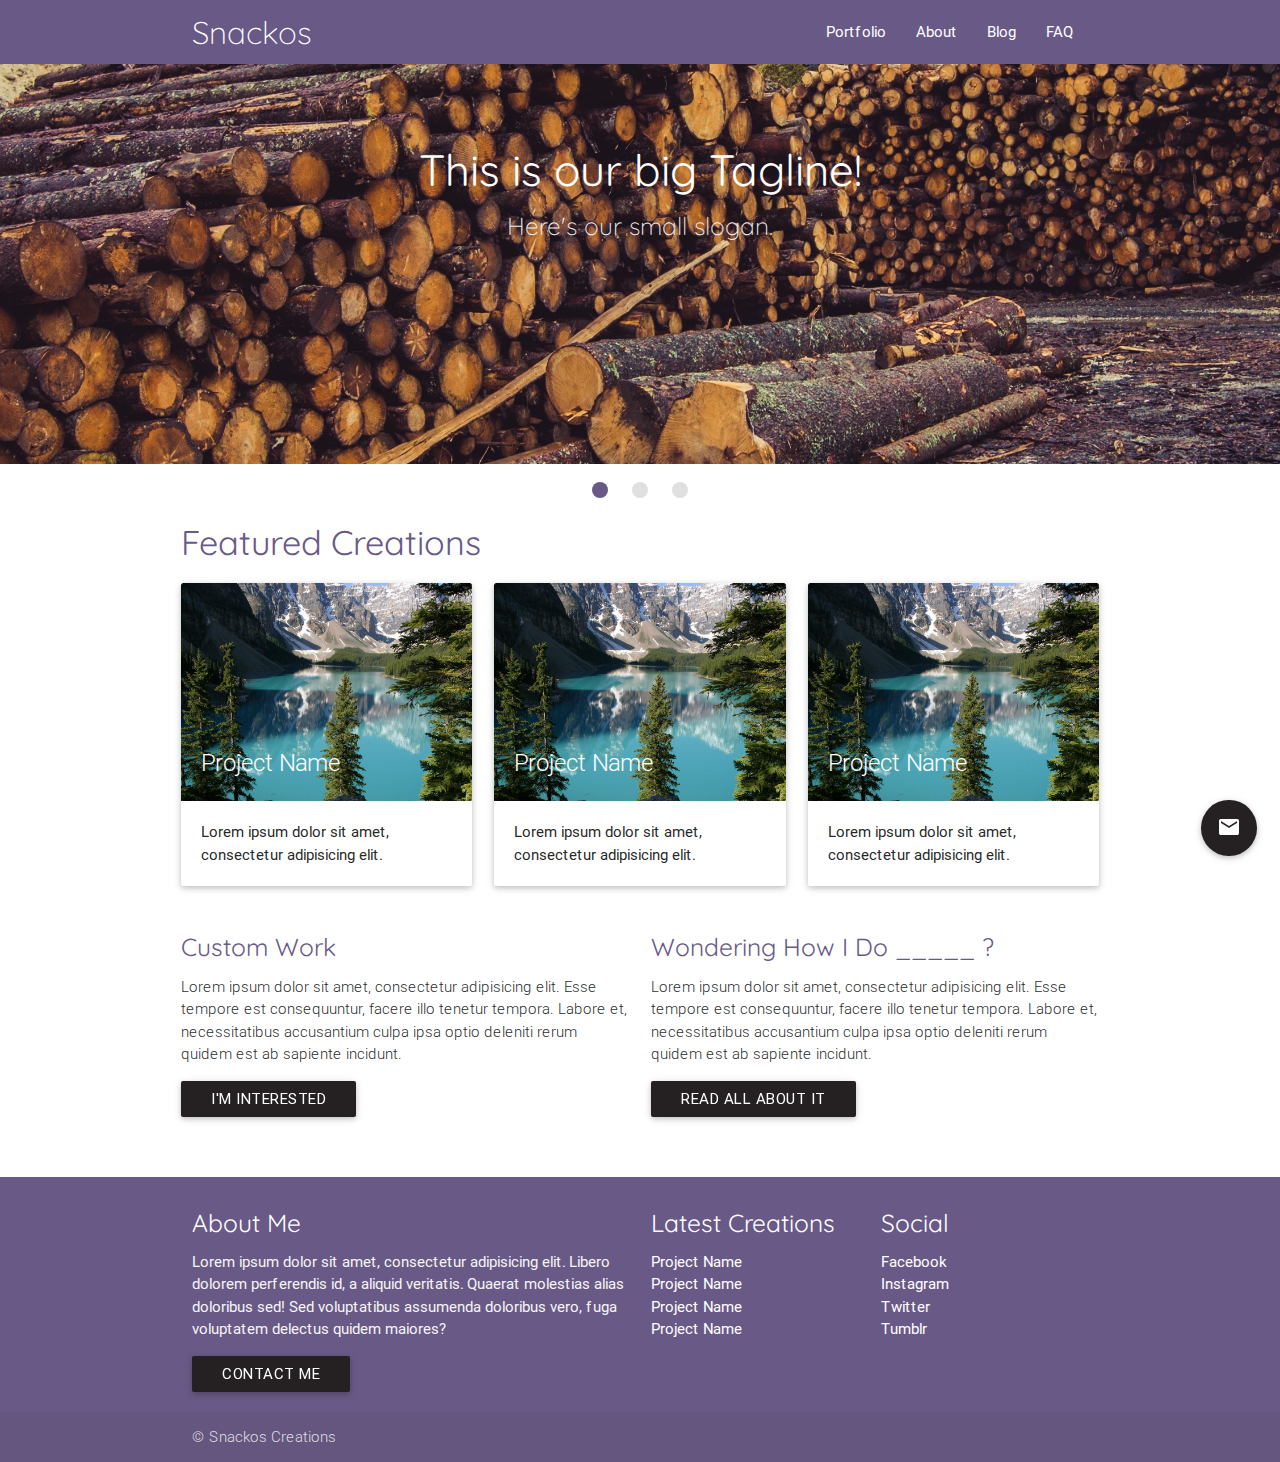
==== index.html @ 1c43aabe "Initial 👊" ====
<!DOCTYPE html>
<html lang="en">

<head>
    <!--Import Google Icon Font-->
    <link href="http://fonts.googleapis.com/icon?family=Material+Icons" rel="stylesheet">
    <link href='https://fonts.googleapis.com/css?family=Quicksand' rel='stylesheet' type='text/css'>
    <!--Import materialize.css-->
    <link type="text/css" rel="stylesheet" href="css/materialize.min.css" media="screen,projection" />
    <link type="text/css" rel="stylesheet" href="css/style.css" media="screen,projection" />
    <!--Let browser know website is optimized for mobile-->
    <meta name="viewport" content="width=device-width, initial-scale=1.0" />
    <!--Title & Color-->
    <meta name="theme-color" content="#695986">
    <title>Snackos Creations</title>
</head>

<body>
    <!-- Email FAB -->
    <div class="fixed-action-btn" style="bottom: 45px; right: 24px;">
        <a href="mailto:snackoscosplay@yahoo.com" target="_blank" class="btn-floating btn-large waves-effect waves-light secondary">
            <i class="large material-icons white-text">email</i>
        </a>
    </div>

    <header>
        <nav class="primary">
            <div class="nav-wrapper container">
                <a href="/" class="brand-logo" style="font-weight:200;">Snackos</a>
                <a href="#" data-activates="mobile-demo" class="button-collapse"><i class="material-icons">menu</i></a>
                <ul class="right hide-on-med-and-down">
                    <li><a href="portfolio">Portfolio</a></li>
                    <li><a href="about">About</a></li>
                    <li><a href="blog">Blog</a></li>
                    <li><a href="faq">FAQ</a></li>
                </ul>
                <ul class="side-nav" id="mobile-demo">
                    <li><a href="portfolio">Portfolio</a></li>
                    <li><a href="about">About</a></li>
                    <li><a href="blog">Blog</a></li>
                    <li><a href="faq">FAQ</a></li>
                </ul>
            </div>
        </nav>
    </header>

    <main>
        <div class="row">
            <div class="slider">
                <ul class="slides">
                    <li>
                        <img src="images/hero.jpeg">
                        <!-- random image -->
                        <div class="caption center-align">
                            <h3>This is our big Tagline!</h3>
                            <h5 class="light grey-text text-lighten-3">Here's our small slogan.</h5>
                        </div>
                    </li>
                    <li>
                        <img src="images/hero.jpeg">
                        <!-- random image -->
                        <div class="caption left-align">
                            <h3>Left Aligned Caption</h3>
                            <h5 class="light grey-text text-lighten-3">Here's our small slogan.</h5>
                        </div>
                    </li>
                    <li>
                        <img src="images/hero.jpeg">
                        <!-- random image -->
                        <div class="caption right-align">
                            <h3>Right Aligned Caption</h3>
                            <h5 class="light grey-text text-lighten-3">Here's our small slogan.</h5>
                        </div>
                    </li>
                </ul>
            </div>
        </div>

        <div class="container">
            <div class="row">
                <!-- Featured Section -->
                <h4 class="primary-text">Featured Creations</h4>
                <div class="row">
                    <div class="col s12 m4">
                        <div class="card">
                            <div class="card-image">
                                <a href="#">
                                    <img src="images/project.jpg">
                                </a>
                                <span class="card-title">Project Name</span>
                            </div>
                            <div class="card-content">
                                <p>Lorem ipsum dolor sit amet, consectetur adipisicing elit.</p>
                            </div>
                        </div>
                    </div>
                    <div class="col s12 m4">
                        <div class="card">
                            <div class="card-image">
                                <a href="#">
                                    <img src="images/project.jpg">
                                </a>
                                <span class="card-title">Project Name</span>
                            </div>
                            <div class="card-content">
                                <p>Lorem ipsum dolor sit amet, consectetur adipisicing elit.</p>
                            </div>
                        </div>
                    </div>
                    <div class="col s12 m4">
                        <div class="card">
                            <div class="card-image">
                                <a href="#">
                                    <img src="images/project.jpg">
                                </a>
                                <span class="card-title">Project Name</span>
                            </div>
                            <div class="card-content">
                                <p>Lorem ipsum dolor sit amet, consectetur adipisicing elit.</p>
                            </div>
                        </div>
                    </div>
                </div>
                <!-- Custom Work -->
                <div class="row">
                    <div class="col s12 m6">
                        <h5 class="primary-text">Custom Work</h5>
                        <p class="light">Lorem ipsum dolor sit amet, consectetur adipisicing elit. Esse tempore est consequuntur, facere illo tenetur tempora. Labore et, necessitatibus accusantium culpa ipsa optio deleniti rerum quidem est ab sapiente incidunt.</p>
                        <a href="about#contact" class="waves-effect waves-light btn secondary">I'm Interested</a>
                    </div>
                    <div class="col s12 m6">
                        <!-- Another Half Width Interesting Thing -->
                        <h5 class="primary-text">Wondering How I Do _____ ?</h5>
                        <p class="light">Lorem ipsum dolor sit amet, consectetur adipisicing elit. Esse tempore est consequuntur, facere illo tenetur tempora. Labore et, necessitatibus accusantium culpa ipsa optio deleniti rerum quidem est ab sapiente incidunt.</p>
                        <a href="faq" class="waves-effect waves-light btn secondary">Read All About It</a>
                    </div>
                </div>
            </div>

    </main>

    <footer class="page-footer primary">
        <div class="container">
            <div class="row">
                <div class="col l6 s12">
                    <h5 class="white-text">About Me</h5>
                    <p class="grey-text text-lighten-4">Lorem ipsum dolor sit amet, consectetur adipisicing elit. Libero dolorem perferendis id, a aliquid veritatis. Quaerat molestias alias doloribus sed! Sed voluptatibus assumenda doloribus vero, fuga voluptatem delectus quidem maiores?</p>
                    <a href="about#contact" class="waves-effect waves-light btn secondary">Contact Me</a>
                </div>
                <div class="col l3 s12">
                    <h5 class="white-text">Latest Creations</h5>
                    <ul>
                        <li><a class="white-text" href="#!">Project Name</a></li>
                        <li><a class="white-text" href="#!">Project Name</a></li>
                        <li><a class="white-text" href="#!">Project Name</a></li>
                        <li><a class="white-text" href="#!">Project Name</a></li>
                    </ul>
                </div>
                <div class="col l3 s12">
                    <h5 class="white-text">Social</h5>
                    <ul>
                        <li><a class="white-text" target="_blank" href="http://facebook.com/snackoscosplay">Facebook</a></li>
                        <li><a class="white-text" target="_blank" href="http://instagram.com/trialofthejillu">Instagram</a></li>
                        <li><a class="white-text" target="_blank" href="#!">Twitter</a></li>
                        <li><a class="white-text" target="_blank" href="#!">Tumblr</a></li>
                    </ul>
                </div>
            </div>
        </div>
        <div class="footer-copyright">
            <div class="container">
                &copy; Snackos Creations
            </div>
        </div>
    </footer>

    <!--Import jQuery before materialize.js-->
    <script type="text/javascript" src="https://code.jquery.com/jquery-2.1.1.min.js"></script>
    <script type="text/javascript" src="js/materialize.min.js"></script>
    <script type="text/javascript" src="js/init.js"></script>

</body>

</html>
---- css/style.css ----
/*Sticky Footer*/
body {
    display: flex;
    min-height: 100vh;
    flex-direction: column;
}
main {
    flex: 1 0 auto;
}

/*Custom Font Styling*/
h1, h2, h3, h4, h5 {
    font-family: 'Quicksand', sans-serif;
}
.brand-logo {
    font-family: 'Quicksand', sans-serif;
}

/*Custom Color Styling*/
.primary {
    background-color: #695986 !important;
}
.secondary {
    background-color: #252122 !important;
}
.primary-text {
    color: #695986 !important;
}
.secondary-text {
    color: #252122 !important;
}

/*Slider Custom Styling*/
.slider .indicators .indicator-item.active {
    background-color: #695986;
}

/*Custom Form Styling*/
.input-field input[type=text]:focus + label {
    color: #695986;
}
.input-field input[type=text]:focus {
    border-bottom: 1px solid #695986;
    box-shadow: 0 1px 0 0 #695986;
}
input[type=text]:focus:not([readonly]), input[type=password]:focus:not([readonly]), input[type=email]:focus:not([readonly]), input[type=url]:focus:not([readonly]), input[type=time]:focus:not([readonly]), input[type=date]:focus:not([readonly]), input[type=datetime-local]:focus:not([readonly]), input[type=tel]:focus:not([readonly]), input[type=number]:focus:not([readonly]), input[type=search]:focus:not([readonly]), textarea.materialize-textarea:focus:not([readonly]) {
    border-bottom: 1px solid #695986;
    box-shadow: 0 1px 0 0 #695986;
}
input[type=text]:focus:not([readonly]) + label, input[type=password]:focus:not([readonly]) + label, input[type=email]:focus:not([readonly]) + label, input[type=url]:focus:not([readonly]) + label, input[type=time]:focus:not([readonly]) + label, input[type=date]:focus:not([readonly]) + label, input[type=datetime-local]:focus:not([readonly]) + label, input[type=tel]:focus:not([readonly]) + label, input[type=number]:focus:not([readonly]) + label, input[type=search]:focus:not([readonly]) + label, textarea.materialize-textarea:focus:not([readonly]) + label {
    color: #695986;
}
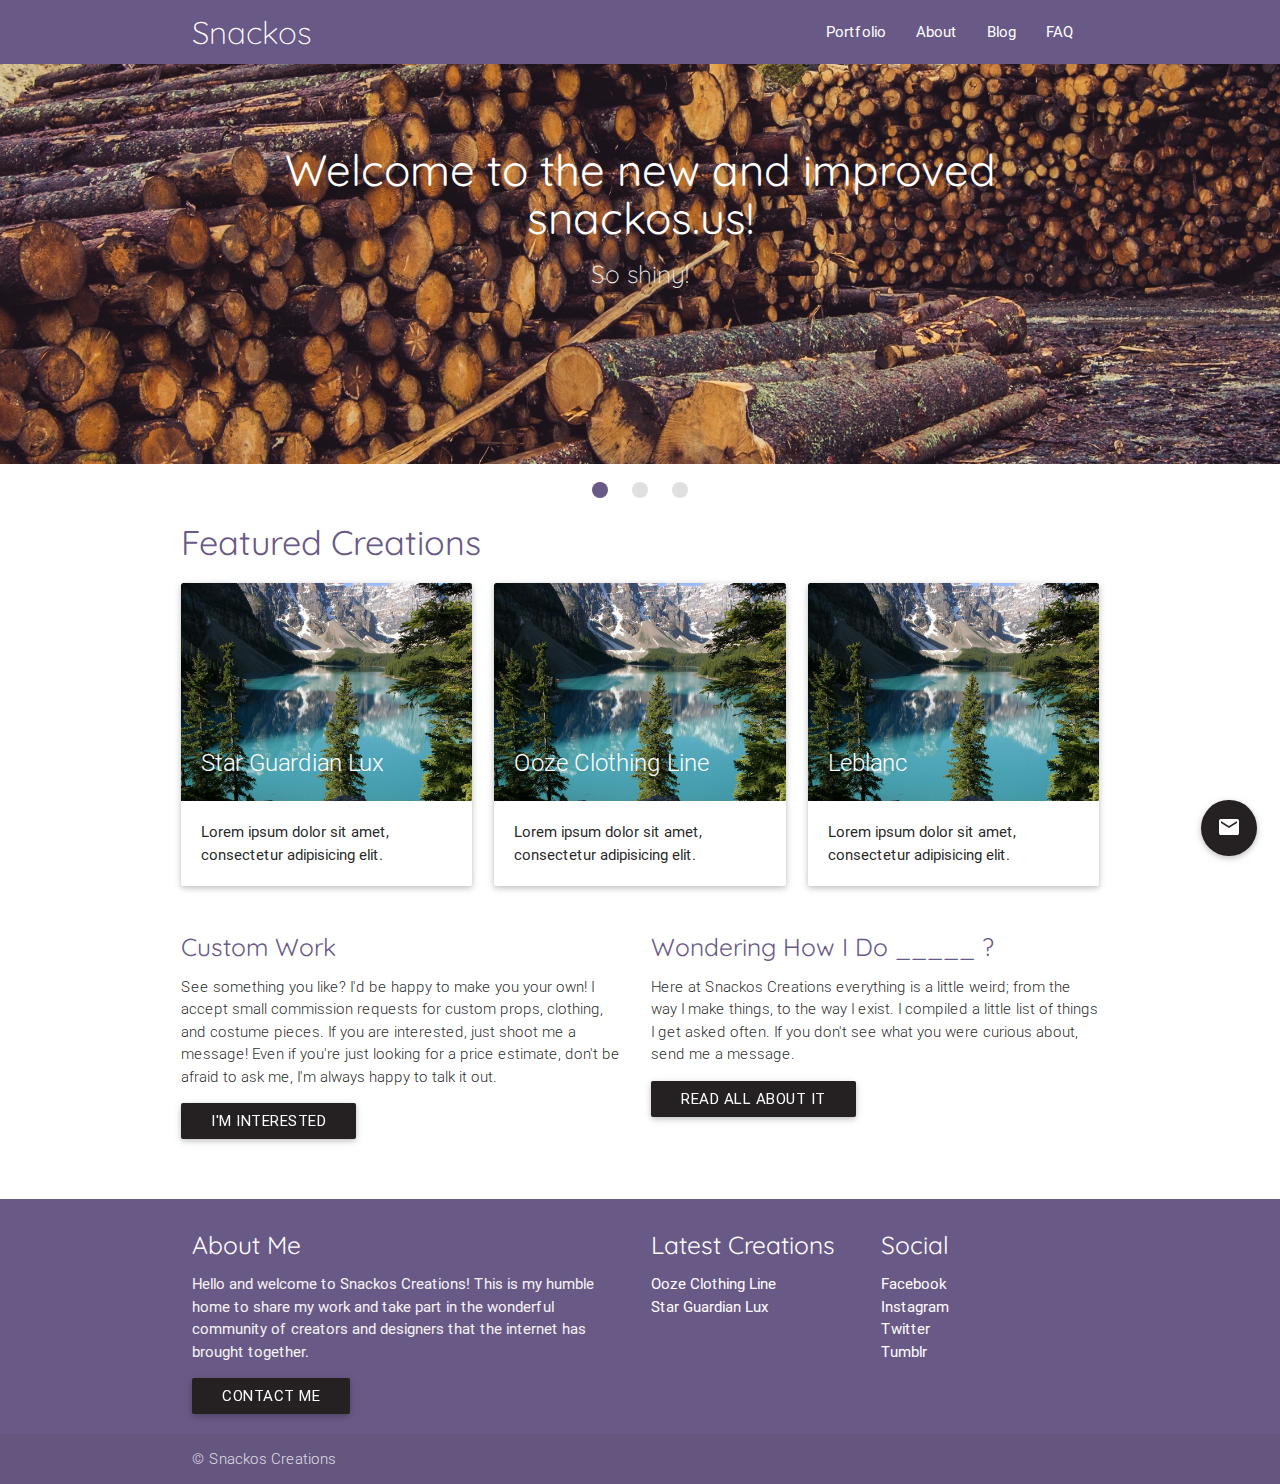
==== commit fbaa8ae8: "Added Copy & Other stuffs" ====
--- a/index.html
+++ b/index.html
@@ -29,16 +29,16 @@
                 <a href="/" class="brand-logo" style="font-weight:200;">Snackos</a>
                 <a href="#" data-activates="mobile-demo" class="button-collapse"><i class="material-icons">menu</i></a>
                 <ul class="right hide-on-med-and-down">
-                    <li><a href="portfolio">Portfolio</a></li>
-                    <li><a href="about">About</a></li>
-                    <li><a href="blog">Blog</a></li>
-                    <li><a href="faq">FAQ</a></li>
+                    <li><a href="/portfolio">Portfolio</a></li>
+                    <li><a href="/about">About</a></li>
+                    <li><a href="/blog">Blog</a></li>
+                    <li><a href="/faq">FAQ</a></li>
                 </ul>
                 <ul class="side-nav" id="mobile-demo">
-                    <li><a href="portfolio">Portfolio</a></li>
-                    <li><a href="about">About</a></li>
-                    <li><a href="blog">Blog</a></li>
-                    <li><a href="faq">FAQ</a></li>
+                    <li><a href="/portfolio">Portfolio</a></li>
+                    <li><a href="/about">About</a></li>
+                    <li><a href="/blog">Blog</a></li>
+                    <li><a href="/faq">FAQ</a></li>
                 </ul>
             </div>
         </nav>
@@ -52,24 +52,24 @@
                         <img src="images/hero.jpeg">
                         <!-- random image -->
                         <div class="caption center-align">
-                            <h3>This is our big Tagline!</h3>
-                            <h5 class="light grey-text text-lighten-3">Here's our small slogan.</h5>
+                            <h3>Welcome to the new and improved snackos.us!</h3>
+                            <h5 class="light grey-text text-lighten-3">So shiny!</h5>
                         </div>
                     </li>
                     <li>
                         <img src="images/hero.jpeg">
                         <!-- random image -->
                         <div class="caption left-align">
-                            <h3>Left Aligned Caption</h3>
-                            <h5 class="light grey-text text-lighten-3">Here's our small slogan.</h5>
+                            <h3>Diana&#39;s crescent blade tutorial</h3>
+                            <h5 class="light grey-text text-lighten-3"><a href="#DIANNA" class="cyan-text" target="_blank">Click here</a> for more details</h5>
                         </div>
                     </li>
                     <li>
                         <img src="images/hero.jpeg">
                         <!-- random image -->
                         <div class="caption right-align">
-                            <h3>Right Aligned Caption</h3>
-                            <h5 class="light grey-text text-lighten-3">Here's our small slogan.</h5>
+                            <h3>Blog: Coming soon!</h3>
+                            <h5 class="light grey-text text-lighten-3">What&#39;s next for Snackos Creations?</h5>
                         </div>
                     </li>
                 </ul>
@@ -87,7 +87,7 @@
                                 <a href="#">
                                     <img src="images/project.jpg">
                                 </a>
-                                <span class="card-title">Project Name</span>
+                                <span class="card-title">Star Guardian Lux</span>
                             </div>
                             <div class="card-content">
                                 <p>Lorem ipsum dolor sit amet, consectetur adipisicing elit.</p>
@@ -100,7 +100,7 @@
                                 <a href="#">
                                     <img src="images/project.jpg">
                                 </a>
-                                <span class="card-title">Project Name</span>
+                                <span class="card-title">Ooze Clothing Line</span>
                             </div>
                             <div class="card-content">
                                 <p>Lorem ipsum dolor sit amet, consectetur adipisicing elit.</p>
@@ -113,7 +113,7 @@
                                 <a href="#">
                                     <img src="images/project.jpg">
                                 </a>
-                                <span class="card-title">Project Name</span>
+                                <span class="card-title">Leblanc</span>
                             </div>
                             <div class="card-content">
                                 <p>Lorem ipsum dolor sit amet, consectetur adipisicing elit.</p>
@@ -125,13 +125,13 @@
                 <div class="row">
                     <div class="col s12 m6">
                         <h5 class="primary-text">Custom Work</h5>
-                        <p class="light">Lorem ipsum dolor sit amet, consectetur adipisicing elit. Esse tempore est consequuntur, facere illo tenetur tempora. Labore et, necessitatibus accusantium culpa ipsa optio deleniti rerum quidem est ab sapiente incidunt.</p>
+                        <p class="light">See something you like? I&#39;d be happy to make you your own! I accept small commission requests for custom props, clothing, and costume pieces. If you are interested, just shoot me a message! Even if you&#39;re just looking for a price estimate, don&#39;t be afraid to ask me, I&#39;m always happy to talk it out.</p>
                         <a href="about#contact" class="waves-effect waves-light btn secondary">I'm Interested</a>
                     </div>
                     <div class="col s12 m6">
                         <!-- Another Half Width Interesting Thing -->
                         <h5 class="primary-text">Wondering How I Do _____ ?</h5>
-                        <p class="light">Lorem ipsum dolor sit amet, consectetur adipisicing elit. Esse tempore est consequuntur, facere illo tenetur tempora. Labore et, necessitatibus accusantium culpa ipsa optio deleniti rerum quidem est ab sapiente incidunt.</p>
+                        <p class="light">Here at Snackos Creations everything is a little weird; from the way I make things, to the way I exist. I compiled a little list of things I get asked often. If you don&#39;t see what you were curious about, send me a message.</p>
                         <a href="faq" class="waves-effect waves-light btn secondary">Read All About It</a>
                     </div>
                 </div>
@@ -144,16 +144,14 @@
             <div class="row">
                 <div class="col l6 s12">
                     <h5 class="white-text">About Me</h5>
-                    <p class="grey-text text-lighten-4">Lorem ipsum dolor sit amet, consectetur adipisicing elit. Libero dolorem perferendis id, a aliquid veritatis. Quaerat molestias alias doloribus sed! Sed voluptatibus assumenda doloribus vero, fuga voluptatem delectus quidem maiores?</p>
+                    <p class="grey-text text-lighten-4">Hello and welcome to Snackos Creations! This is my humble home to share my work and take part in the wonderful community of creators and designers that the internet has brought together.</p>
                     <a href="about#contact" class="waves-effect waves-light btn secondary">Contact Me</a>
                 </div>
                 <div class="col l3 s12">
                     <h5 class="white-text">Latest Creations</h5>
                     <ul>
-                        <li><a class="white-text" href="#!">Project Name</a></li>
-                        <li><a class="white-text" href="#!">Project Name</a></li>
-                        <li><a class="white-text" href="#!">Project Name</a></li>
-                        <li><a class="white-text" href="#!">Project Name</a></li>
+                        <li><a class="white-text" href="#!">Ooze Clothing Line</a></li>
+                        <li><a class="white-text" href="#!">Star Guardian Lux</a></li>
                     </ul>
                 </div>
                 <div class="col l3 s12">
--- a/css/style.css
+++ b/css/style.css
@@ -35,7 +35,7 @@
     background-color: #695986;
 }
 
-/*Custom Form Styling*/
+/*Custom Input Form Styling*/
 .input-field input[type=text]:focus + label {
     color: #695986;
 }
@@ -50,3 +50,14 @@
 input[type=text]:focus:not([readonly]) + label, input[type=password]:focus:not([readonly]) + label, input[type=email]:focus:not([readonly]) + label, input[type=url]:focus:not([readonly]) + label, input[type=time]:focus:not([readonly]) + label, input[type=date]:focus:not([readonly]) + label, input[type=datetime-local]:focus:not([readonly]) + label, input[type=tel]:focus:not([readonly]) + label, input[type=number]:focus:not([readonly]) + label, input[type=search]:focus:not([readonly]) + label, textarea.materialize-textarea:focus:not([readonly]) + label {
     color: #695986;
 }
+
+/*Social Colors*/
+.facebook {
+    background-color: #3b5998 !important;
+}
+.twitter {
+    background-color: #55acee !important;
+}
+.googleplus {
+    background-color: #dc4e41 !important;
+}
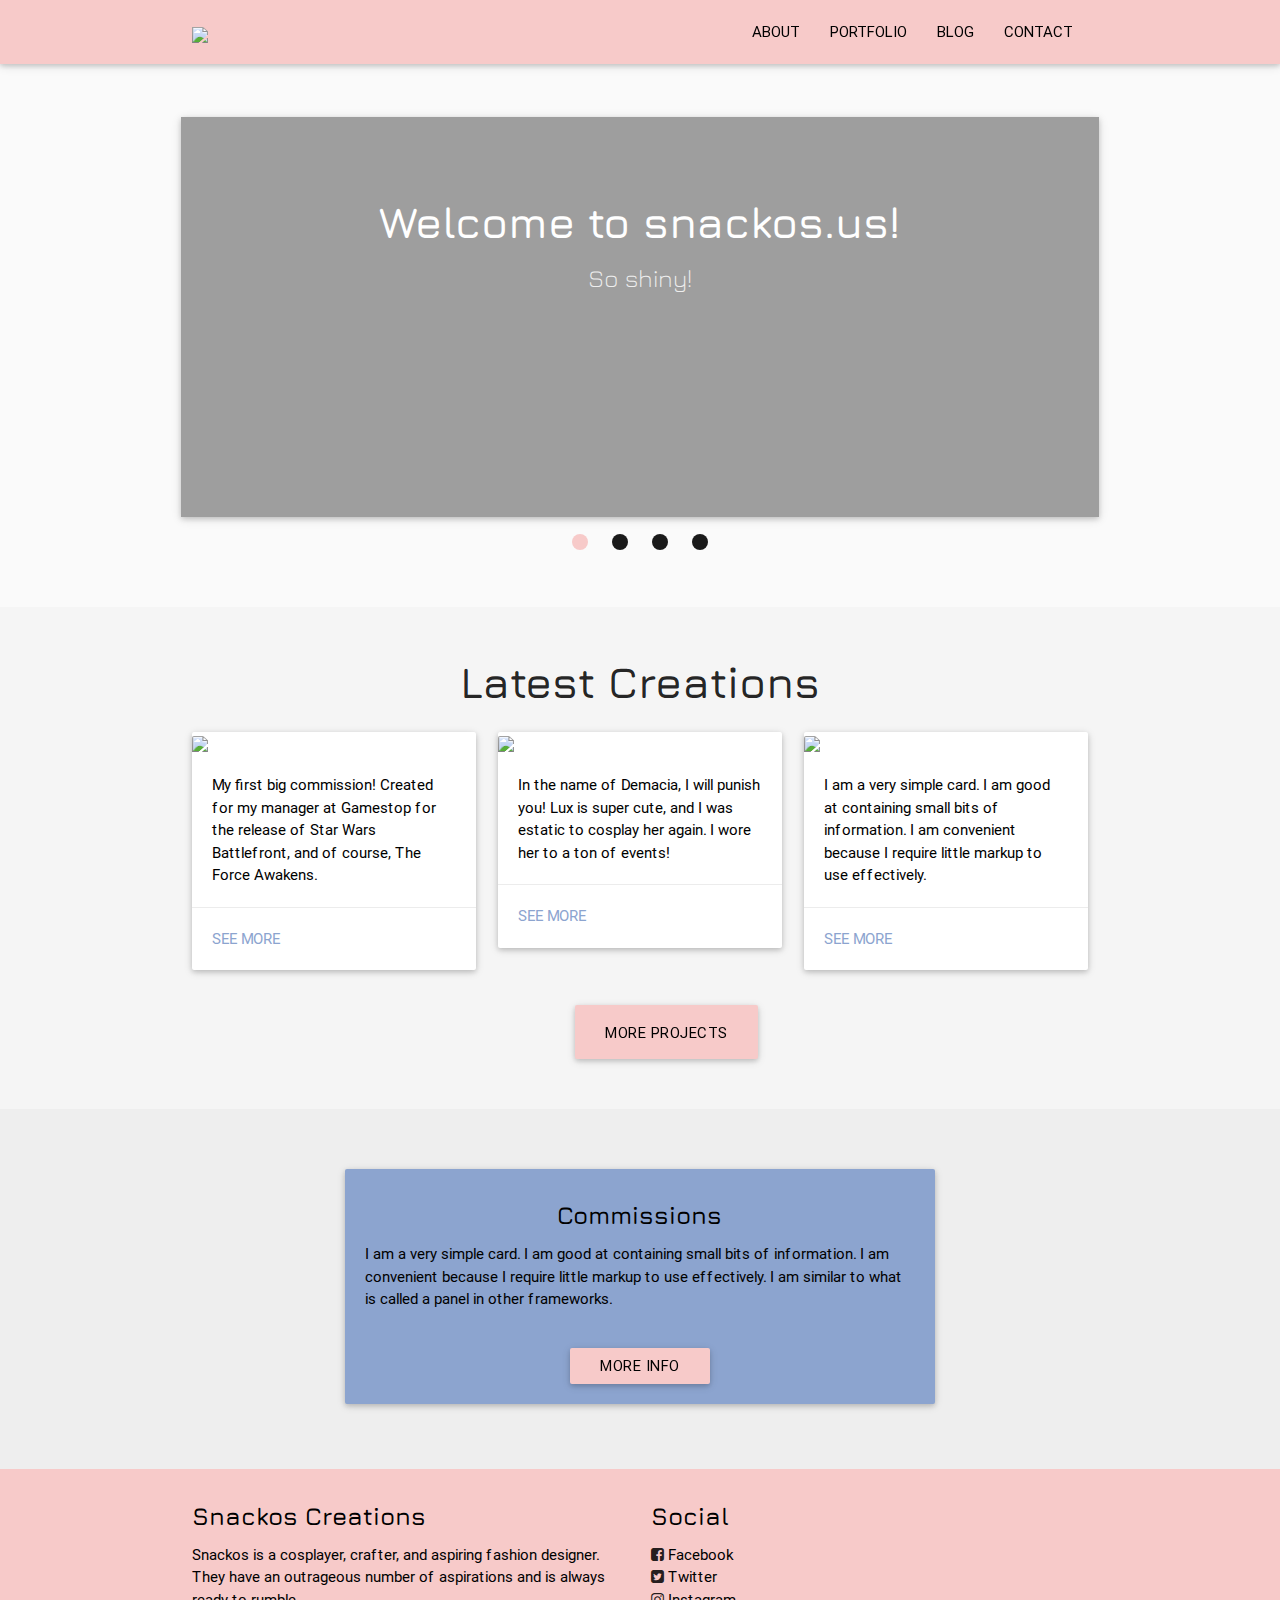
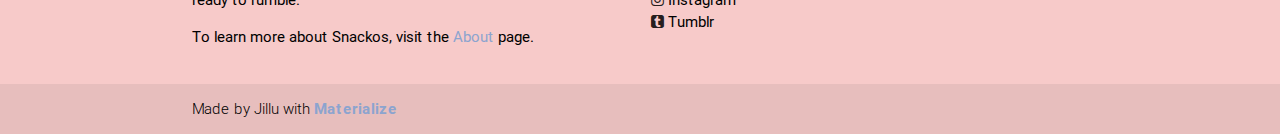
==== commit 8a1b68eb: "Actual better stuff that Jillu wanted..." ====
--- a/index.html
+++ b/index.html
@@ -2,180 +2,249 @@
 <html lang="en">
 
 <head>
-    <!--Import Google Icon Font-->
-    <link href="http://fonts.googleapis.com/icon?family=Material+Icons" rel="stylesheet">
-    <link href='https://fonts.googleapis.com/css?family=Quicksand' rel='stylesheet' type='text/css'>
-    <!--Import materialize.css-->
-    <link type="text/css" rel="stylesheet" href="css/materialize.min.css" media="screen,projection" />
-    <link type="text/css" rel="stylesheet" href="css/style.css" media="screen,projection" />
-    <!--Let browser know website is optimized for mobile-->
-    <meta name="viewport" content="width=device-width, initial-scale=1.0" />
-    <!--Title & Color-->
-    <meta name="theme-color" content="#695986">
+    <meta http-equiv="Content-Type" content="text/html; charset=UTF-8" />
+    <meta name="viewport" content="width=device-width, initial-scale=1, maximum-scale=1.0" />
     <title>Snackos Creations</title>
+    <link href="https://fonts.googleapis.com/icon?family=Material+Icons" rel="stylesheet">
+    <link rel="stylesheet" href="https://maxcdn.bootstrapcdn.com/font-awesome/4.5.0/css/font-awesome.min.css">
+    <link href="css/materialize.min.css" type="text/css" rel="stylesheet" media="screen,projection" />
+    <link href="css/style.css" type="text/css" rel="stylesheet" media="screen,projection" />
+    <link href='https://fonts.googleapis.com/css?family=Jura:400,500,300,600&subset=latin,latin-ext' rel='stylesheet' type='text/css'>
 </head>
 
 <body>
-    <!-- Email FAB -->
-    <div class="fixed-action-btn" style="bottom: 45px; right: 24px;">
-        <a href="mailto:snackoscosplay@yahoo.com" target="_blank" class="btn-floating btn-large waves-effect waves-light secondary">
-            <i class="large material-icons white-text">email</i>
+
+    <div class="hide fixed-action-btn" style="bottom: 45px; right: 24px;">
+        <a class="btn-floating btn-large serenity">
+            <i class="fa fa-scissors white-text"></i>
         </a>
     </div>
 
     <header>
-        <nav class="primary">
-            <div class="nav-wrapper container">
-                <a href="/" class="brand-logo" style="font-weight:200;">Snackos</a>
-                <a href="#" data-activates="mobile-demo" class="button-collapse"><i class="material-icons">menu</i></a>
-                <ul class="right hide-on-med-and-down">
-                    <li><a href="/portfolio">Portfolio</a></li>
-                    <li><a href="/about">About</a></li>
-                    <li><a href="/blog">Blog</a></li>
-                    <li><a href="/faq">FAQ</a></li>
-                </ul>
-                <ul class="side-nav" id="mobile-demo">
-                    <li><a href="/portfolio">Portfolio</a></li>
-                    <li><a href="/about">About</a></li>
-                    <li><a href="/blog">Blog</a></li>
-                    <li><a href="/faq">FAQ</a></li>
-                </ul>
-            </div>
-        </nav>
+        <!-- Dropdown 2 Structure -->
+        <ul id="dropdown2" class="dropdown-content">
+            <li>
+                <a href="/portfolio.html">All Projects</a>
+            </li>
+            <li>
+                <a href="#!">Cosplay</a>
+            </li>
+            <li>
+                <a href="#!">Crafts</a>
+            </li>
+            <li>
+                <a href="#!">Fashion</a>
+            </li>
+        </ul>
+        <div class="navbar-fixed">
+            <nav class="rose">
+                <div class="container">
+                    <div class="nav-wrapper">
+                        <a href="index.html" class="brand-logo">
+                            <img src="http://i.imgur.com/S4apUSM.png">
+                        </a>
+                        <ul class="right hide-on-med-and-down">
+                            <li>
+                                <a href="about.html">ABOUT</a>
+                            </li>
+                            <!-- Dropdown Trigger -->
+                            <li>
+                                <a class="dropdown-button" href="portfolio.html" data-activates="dropdown2">PORTFOLIO</a>
+                            </li>
+                            <li>
+                                <a href="blog.html">BLOG</a>
+                            </li>
+                            <li>
+                                <a href="contact.html">CONTACT</a>
+                            </li>
+                        </ul>
+                    </div>
+                </div>
+            </nav>
+        </div>
     </header>
-
     <main>
-        <div class="row">
-            <div class="slider">
-                <ul class="slides">
-                    <li>
-                        <img src="images/hero.jpeg">
-                        <!-- random image -->
-                        <div class="caption center-align">
-                            <h3>Welcome to the new and improved snackos.us!</h3>
-                            <h5 class="light grey-text text-lighten-3">So shiny!</h5>
-                        </div>
-                    </li>
-                    <li>
-                        <img src="images/hero.jpeg">
-                        <!-- random image -->
-                        <div class="caption left-align">
-                            <h3>Diana&#39;s crescent blade tutorial</h3>
-                            <h5 class="light grey-text text-lighten-3"><a href="#DIANNA" class="cyan-text" target="_blank">Click here</a> for more details</h5>
-                        </div>
-                    </li>
-                    <li>
-                        <img src="images/hero.jpeg">
-                        <!-- random image -->
-                        <div class="caption right-align">
-                            <h3>Blog: Coming soon!</h3>
-                            <h5 class="light grey-text text-lighten-3">What&#39;s next for Snackos Creations?</h5>
-                        </div>
-                    </li>
-                </ul>
-            </div>
-        </div>
-
-        <div class="container">
-            <div class="row">
-                <!-- Featured Section -->
-                <h4 class="primary-text">Featured Creations</h4>
-                <div class="row">
-                    <div class="col s12 m4">
+        <div id="pad-me" class="section">
+            <div class="container">
+                <br>
+                <div class="row">
+                    <div class="slider ">
+                        <ul class="slides z-depth-1">
+                            <li>
+                                <img class="responsive-img" src="https://images.unsplash.com/photo-1452716726610-30ed68426a6b?ixlib=rb-0.3.5&q=80&fm=jpg&crop=entropy&s=eb13d4961a078aca65cfa493a8026519">
+                                <!-- random image -->
+                                <a href="#">
+                                    <div class="caption center-align">
+                                        <h3>Welcome to snackos.us!</h3>
+                                        <h5 class="light grey-text text-lighten-3">So shiny!</h5>
+                                    </div>
+                                </a>
+                            </li>
+                            <li>
+                                <img class="responsive-img" src="https://images.unsplash.com/photo-1452716726610-30ed68426a6b?ixlib=rb-0.3.5&q=80&fm=jpg&crop=entropy&s=eb13d4961a078aca65cfa493a8026519">
+                                <!-- random image -->
+                                <a href="#">
+                                    <div class="caption left-align">
+                                        <h3>Leblanc: League of Legends</h3>
+                                        <h5 class="light grey-text text-lighten-3">Check out the costume gallery!</h5>
+                                    </div>
+                                </a>
+                            </li>
+                            <li>
+                                <img class="responsive-img" src="https://images.unsplash.com/photo-1452716726610-30ed68426a6b?ixlib=rb-0.3.5&q=80&fm=jpg&crop=entropy&s=eb13d4961a078aca65cfa493a8026519">
+                                <!-- random image -->
+                                <a href="#">
+                                    <div class="caption right-align">
+                                        <h3>Diana's Crescent Blade Tutorial'</h3>
+                                        <h5 class="light grey-text text-lighten-3">Clicky here!</h5>
+                                    </div>
+                                </a>
+                            </li>
+                            <li>
+                                <img class="responsive-img" src="https://images.unsplash.com/photo-1452716726610-30ed68426a6b?ixlib=rb-0.3.5&q=80&fm=jpg&crop=entropy&s=eb13d4961a078aca65cfa493a8026519">
+                                <!-- random image -->
+                                <a href="#">
+                                    <div class="caption center-align">
+                                        <h3>Blog: What's next?</h3>
+                                        <h5 class="light grey-text text-lighten-3">(Spoilers: We don't know.)</h5>
+                                    </div>
+                                </a>
+                            </li>
+                        </ul>
+                    </div>
+                </div>
+            </div>
+        </div>
+        <div id="pad-me" class="section grey lighten-4">
+            <div class="container">
+                <div class="row">
+                    <div class="center-align">
+                        <h3>Latest Creations</h3>
+                    </div>
+                    <div class="col s4">
                         <div class="card">
-                            <div class="card-image">
-                                <a href="#">
-                                    <img src="images/project.jpg">
-                                </a>
+                            <div class="card-image waves-effect waves-light">
+                                <img draggable="false" class="responsive-img" src="https://images.unsplash.com/photo-1452716726610-30ed68426a6b?ixlib=rb-0.3.5&q=80&fm=jpg&crop=entropy&s=eb13d4961a078aca65cfa493a8026519">
+                                <span class="card-title">Obi-Wan Kenobi</span>
+                            </div>
+                            <div class="card-content">
+                                <p>My first big commission! Created for my manager at Gamestop for the release of Star Wars Battlefront, and of course, The Force Awakens.</p>
+                            </div>
+                            <div class="card-action">
+                                <a class="text-serenity" href="#">See More</a>
+                            </div>
+                        </div>
+                    </div>
+                    <div class="col s4">
+                        <div class="card">
+                            <div class="card-image waves-effect waves-light">
+                                <img draggable="false" class="responsive-img" src="https://images.unsplash.com/photo-1452716726610-30ed68426a6b?ixlib=rb-0.3.5&q=80&fm=jpg&crop=entropy&s=eb13d4961a078aca65cfa493a8026519">
                                 <span class="card-title">Star Guardian Lux</span>
                             </div>
                             <div class="card-content">
-                                <p>Lorem ipsum dolor sit amet, consectetur adipisicing elit.</p>
-                            </div>
-                        </div>
-                    </div>
-                    <div class="col s12 m4">
+                                <p>In the name of Demacia, I will punish you! Lux is super cute, and I was estatic to cosplay her again. I wore her to a ton of events!</p>
+                            </div>
+                            <div class="card-action">
+                                <a class="text-serenity" href="#">See More</a>
+                            </div>
+                        </div>
+                    </div>
+                    <div class="col s4">
                         <div class="card">
-                            <div class="card-image">
-                                <a href="#">
-                                    <img src="images/project.jpg">
-                                </a>
-                                <span class="card-title">Ooze Clothing Line</span>
+                            <div class="card-image waves-effect waves-light">
+                                <img draggable="false" class="responsive-img" src="https://images.unsplash.com/photo-1452716726610-30ed68426a6b?ixlib=rb-0.3.5&q=80&fm=jpg&crop=entropy&s=eb13d4961a078aca65cfa493a8026519">
+                                <span class="card-title">Card Title</span>
                             </div>
                             <div class="card-content">
-                                <p>Lorem ipsum dolor sit amet, consectetur adipisicing elit.</p>
-                            </div>
-                        </div>
-                    </div>
-                    <div class="col s12 m4">
-                        <div class="card">
-                            <div class="card-image">
-                                <a href="#">
-                                    <img src="images/project.jpg">
-                                </a>
-                                <span class="card-title">Leblanc</span>
-                            </div>
-                            <div class="card-content">
-                                <p>Lorem ipsum dolor sit amet, consectetur adipisicing elit.</p>
-                            </div>
-                        </div>
-                    </div>
-                </div>
-                <!-- Custom Work -->
-                <div class="row">
-                    <div class="col s12 m6">
-                        <h5 class="primary-text">Custom Work</h5>
-                        <p class="light">See something you like? I&#39;d be happy to make you your own! I accept small commission requests for custom props, clothing, and costume pieces. If you are interested, just shoot me a message! Even if you&#39;re just looking for a price estimate, don&#39;t be afraid to ask me, I&#39;m always happy to talk it out.</p>
-                        <a href="about#contact" class="waves-effect waves-light btn secondary">I'm Interested</a>
-                    </div>
-                    <div class="col s12 m6">
-                        <!-- Another Half Width Interesting Thing -->
-                        <h5 class="primary-text">Wondering How I Do _____ ?</h5>
-                        <p class="light">Here at Snackos Creations everything is a little weird; from the way I make things, to the way I exist. I compiled a little list of things I get asked often. If you don&#39;t see what you were curious about, send me a message.</p>
-                        <a href="faq" class="waves-effect waves-light btn secondary">Read All About It</a>
-                    </div>
-                </div>
-            </div>
-
+                                <p>I am a very simple card. I am good at containing small bits of information. I am convenient because I require little markup to use effectively.</p>
+                            </div>
+                            <div class="card-action">
+                                <a class="text-serenity" href="#">See More</a>
+                            </div>
+                        </div>
+                    </div>
+                </div>
+                <div class="row">
+                    <div class="col s3 offset-s5">
+                        <a class="waves-effect waves-light btn-large rose black-text" href="http://www.j1llu.tumblr.com">More Projects</a>
+                    </div>
+                </div>
+            </div>
+        </div>
+        <div id="pad-me" class="section grey lighten-3">
+            <div class="container">
+                <br>
+                <div class="row">
+                    <div class="col s2"><p></p></div>
+                    <div class="col s8">
+                        <div class="card-panel serenity">
+                            <span class="black-text">
+                                <div class="center-align">
+                                    <h5>Commissions</h5>
+                                </div>
+                                <p>I am a very simple card. I am good at containing small bits of information. I am convenient because I require little markup to use effectively. I am similar to what is called a panel in other frameworks.</p>
+                            </span>
+                            <div class="center-align">
+                                <br>
+                                <a class="waves-effect waves-light btn rose black-text" href="comissions.html" target="_blank">More Info</a>
+                            </div>
+                        </div>
+                    </div>
+                    <div class="col s2"><p></p></div>
+                </div>
+            </div>
+        </div>
     </main>
 
-    <footer class="page-footer primary">
+    <footer style="margin-top:0;" class="page-footer rose">
         <div class="container">
             <div class="row">
                 <div class="col l6 s12">
-                    <h5 class="white-text">About Me</h5>
-                    <p class="grey-text text-lighten-4">Hello and welcome to Snackos Creations! This is my humble home to share my work and take part in the wonderful community of creators and designers that the internet has brought together.</p>
-                    <a href="about#contact" class="waves-effect waves-light btn secondary">Contact Me</a>
+                    <h5 class="black-text">Snackos Creations</h5>
+                    <p>Snackos is a cosplayer, crafter, and aspiring fashion designer. They have an outrageous number of aspirations and is always ready to rumble.</p>
+                    <p>To learn more about Snackos, visit the <a class="text-serenity" href="about.html">About</a> page.</p>
                 </div>
                 <div class="col l3 s12">
-                    <h5 class="white-text">Latest Creations</h5>
+                    <h5 class="black-text">Social</h5>
                     <ul>
-                        <li><a class="white-text" href="#!">Ooze Clothing Line</a></li>
-                        <li><a class="white-text" href="#!">Star Guardian Lux</a></li>
+                        <li>
+                            <i class="fa fa-facebook-square"></i>
+                            <a class="black-text" href="http://facebook.com/snackoscosplay">Facebook</a>
+                        </li>
+                        <li>
+                            <i class="fa fa-twitter-square"></i>
+                            <a class="black-text" href="http://twitter.com/raistlin_">Twitter</a>
+                        </li>
+                        <li>
+                            <i class="fa fa-instagram"></i>
+                            <a class="black-text" href="http://instagram.com/trialofthejillu">Instagram</a>
+                        </li>
+                        <li>
+                            <i class="fa fa-tumblr-square"></i>
+                            <a class="black-text" href="http://j1llu.tumblr.com">Tumblr</a>
+                        </li>
                     </ul>
                 </div>
                 <div class="col l3 s12">
-                    <h5 class="white-text">Social</h5>
-                    <ul>
-                        <li><a class="white-text" target="_blank" href="http://facebook.com/snackoscosplay">Facebook</a></li>
-                        <li><a class="white-text" target="_blank" href="http://instagram.com/trialofthejillu">Instagram</a></li>
-                        <li><a class="white-text" target="_blank" href="#!">Twitter</a></li>
-                        <li><a class="white-text" target="_blank" href="#!">Tumblr</a></li>
-                    </ul>
+                    <p></p>
                 </div>
             </div>
         </div>
         <div class="footer-copyright">
-            <div class="container">
-                &copy; Snackos Creations
+            <div class="container black-text">
+                Made by Jillu with
+                <a class="text-serenity" href="http://materializecss.com">
+                    <b>Materialize</b>
+                </a>
             </div>
         </div>
     </footer>
 
-    <!--Import jQuery before materialize.js-->
-    <script type="text/javascript" src="https://code.jquery.com/jquery-2.1.1.min.js"></script>
-    <script type="text/javascript" src="js/materialize.min.js"></script>
-    <script type="text/javascript" src="js/init.js"></script>
+
+    <!--  Scripts-->
+    <script src="https://code.jquery.com/jquery-2.1.1.min.js"></script>
+    <script src="js/materialize.js"></script>
+    <script src="js/init.js"></script>
 
 </body>
 
